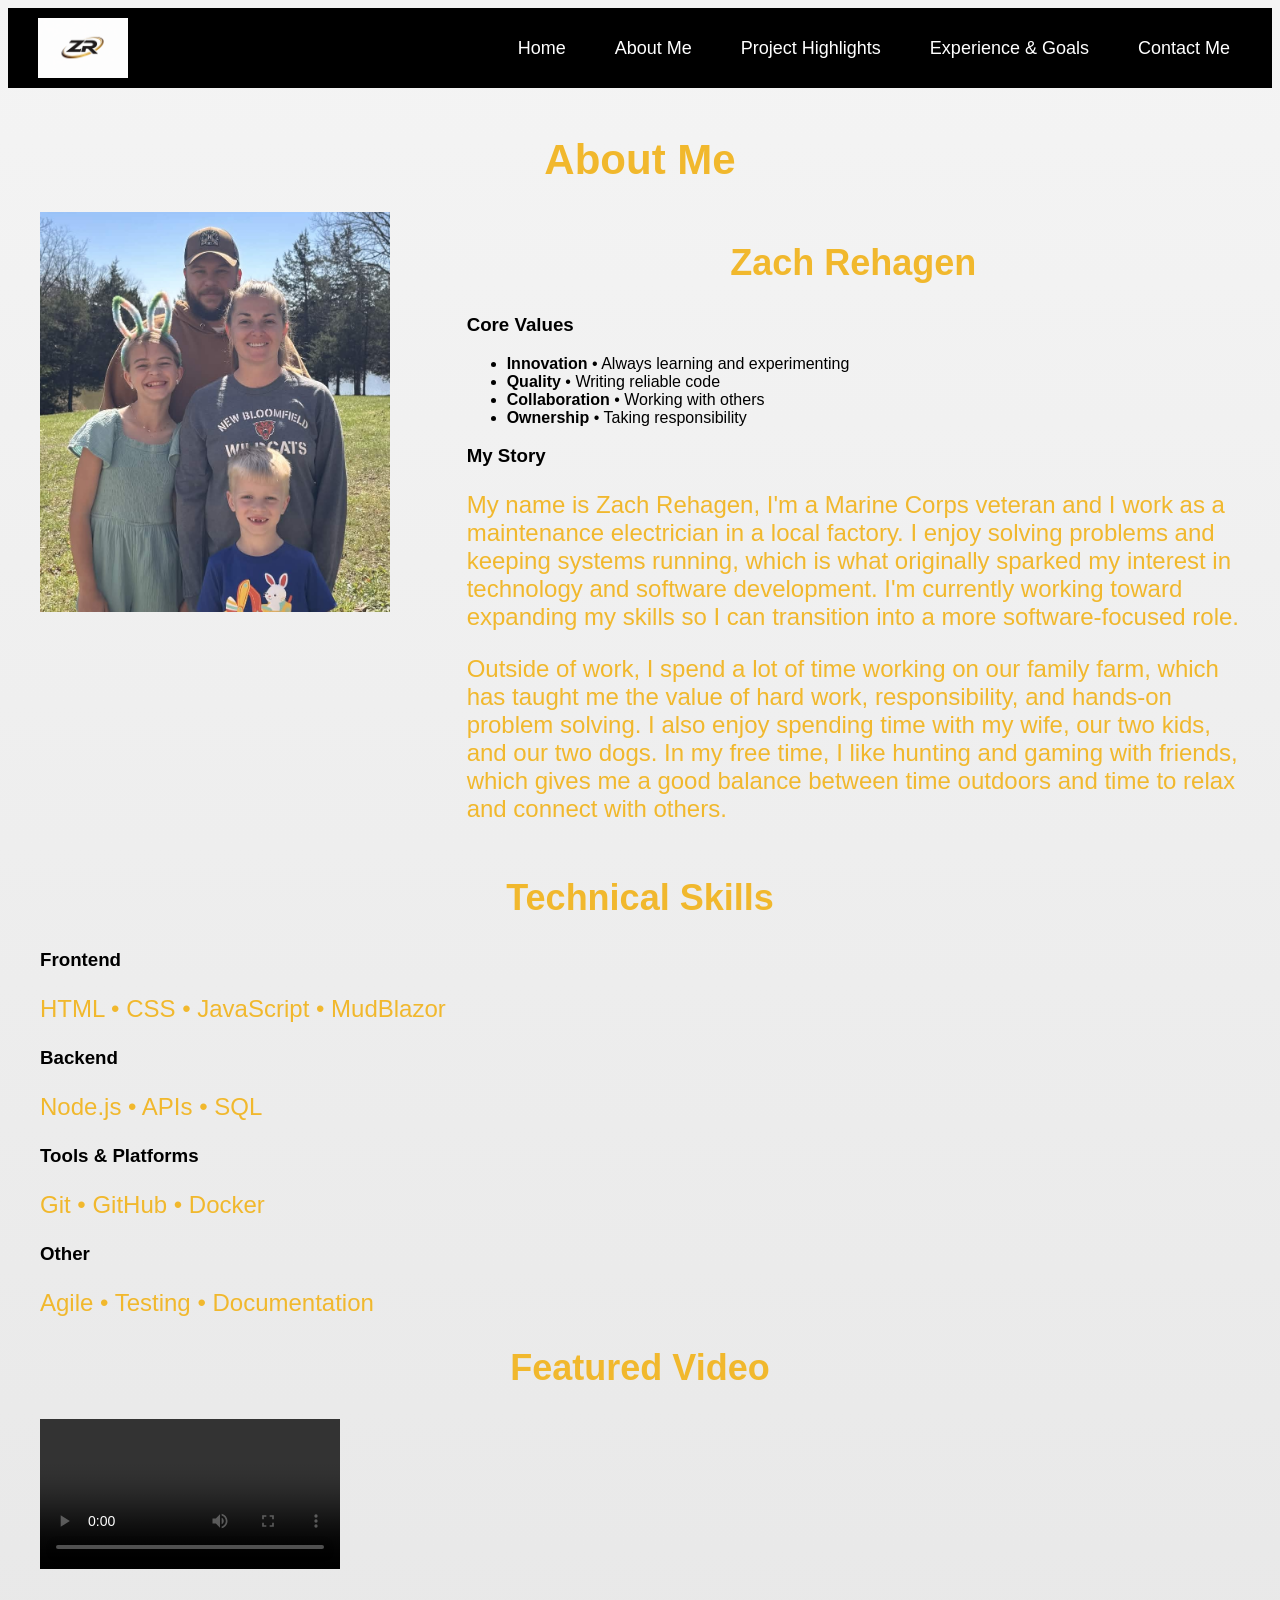
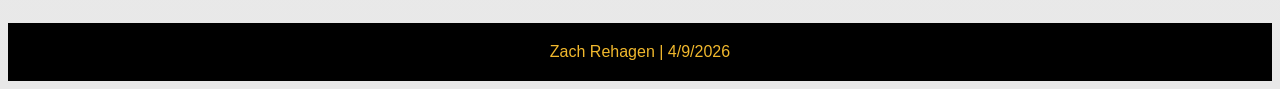
==== webdevelopment/about.html @ fa57e22a "Add files via upload" ====
<!--
    Name: Zach Rehagen
    Date: 4/9/2026
    Course: IS-LT 4355
    Description: About Me
-->
<!DOCTYPE html>
<html lang="en">
<head>
    <meta charset="utf-8"/>
    <meta content="width=device-width, initial-scale=1.0" name="viewport"/>
    <title>About Me</title>
    <link href="style.css" rel="stylesheet"/>
    <link href="nav.css" rel="stylesheet"/>
</head>
<body>
        <header>
            <img src="logo.png" alt="Zach Rehagen site logo">

            <button class="hamburger" onclick="toggleMenu()">&#9776;</button>

            <nav id="mobileNav">
                <ul class="navbar">
                <li><a href="https://zarmpf-byte.github.io/webdevelopment/index.html">Home</a></li>
                <li><a href="https://zarmpf-byte.github.io/webdevelopment/about.html">About Me</a></li>
                <li class="dropdown"><a href="https://zarmpf-byte.github.io/webdevelopment/project.html">Project Highlights</a></li>
                <li><a href="https://zarmpf-byte.github.io/webdevelopment/reflection.html">Experience & Goals</a></li>
                <li><a href="https://zarmpf-byte.github.io/webdevelopment/contact.html">Contact Me</a></li>
                </ul>
            </nav>
        </header>

    <main class="about-page">
        <h1>About Me</h1>

        <section class="hero-grid" aria-label="About me introduction">
            <div class="about-grid">

            <div class="about-image">
                <img src="family.png" alt="About Me Photo" class="profile-img">
            </div>

            <div class="about-content">
                <h2>Zach Rehagen</h2>

                <h3>Core Values</h3>
                <ul>
                <li><strong>Innovation</strong> • Always learning and experimenting</li>
                <li><strong>Quality</strong> • Writing reliable code</li>
                <li><strong>Collaboration</strong> • Working with others</li>
                <li><strong>Ownership</strong> • Taking responsibility</li>
                </ul>

                <h3>My Story</h3>
                    <p>
                    My name is Zach Rehagen, I'm a Marine Corps veteran and I work as a maintenance electrician in a local
                    factory. I enjoy solving problems and keeping systems running, which is what originally sparked my interest
                    in technology and software development. I'm currently working toward expanding my skills so I can
                    transition into a more software-focused role.
                    </p>
                    <p>
                        Outside of work, I spend a lot of time working on our family farm, which has taught me the value of hard
                        work, responsibility, and hands-on problem solving. I also enjoy spending time with my wife, our two kids,
                        and our two dogs. In my free time, I like hunting and gaming with friends, which gives me a good balance
                        between time outdoors and time to relax and connect with others.
                    </p>
        </section>

        <section class="card skills-card" aria-labelledby="skills-heading">
            <h2 id="skills-heading">Technical Skills</h2>
            <div class="skills-grid">
                <section class="skill-box">
                    <h3>Frontend</h3>
                    <p>HTML &bull; CSS &bull; JavaScript &bull; MudBlazor</p>
                </section>
                <section class="skill-box">
                    <h3>Backend</h3>
                    <p>Node.js &bull; APIs &bull; SQL</p>
                </section>
                <section class="skill-box">
                    <h3>Tools &amp; Platforms</h3>
                    <p>Git &bull; GitHub &bull; Docker</p>
                </section>
                <section class="skill-box">
                    <h3>Other</h3>
                    <p>Agile &bull; Testing &bull; Documentation</p>
                </section>
            </div>
        </section>

        <section class="card media-card" aria-labelledby="media-heading">
            <h2 id="media-heading">Featured Video</h2>
            <div class="video-wrapper">
                <video controls>
                    <source src="about-video.mp4" type="video/mp4"/>
                    Your browser does not support the video tag.
                </video>
            </div>
        </section>
    </main>

    <footer>
        Zach Rehagen | 4/9/2026
    </footer>
            <script>
            function toggleMenu() {
                document.getElementById("mobileNav").classList.toggle("show");
            }
            </script>
</body>
</html>
---- webdevelopment/style.css ----
h1{
  color: #F1B82D;
  font-size: 42px;
  text-align: center;
}
  
h2 {
  color: #F1B82D;
  font-size: 36px;
  text-align: center;
}

p {
  color: #F1B82D;
  font-size: 24px;
}

.resume-link {
    display: inline-block;
    padding: 10px 20px;
    margin: 15px 0;
    border: 2px solid #000000;
    background-color: #F1B82D;
    color: #000000;
    text-decoration: none;
    border-radius: 999px;
    font-weight: bold;
    transition: transform 0.2s ease, box-shadow 0.2s ease;
}

.resume-link:hover {
    transform: translateY(-2px);
    box-shadow: 0 8px 18px rgba(241, 184, 45, 0.25);
}

.about-list {
    list-style-type: circle;
    margin: 20px;
    padding: 10px;
}

.about-list li {
    font-size: 18px;
    color: #F1B82D;
    margin-bottom: 8px;
}

.reflection-paragraph:first-of-type::first-letter {
    font-size: 2.2;
    font-weight: bold;
    color: #F1B82D;
}

.reflection-paragraph:nth-of-type(even) {
    text-indent: 2em;
}

.reflection-box {
    max-width: 900px;
    margin: 1.5rem auto;
    padding: 1.5rem;
    border: 2px solid #B8B8B8;
    background-color: #000000;
    border-radius: 10px;
    box-shadow: 0 4px 8px rgba(0, 0, 0, 0.1);
}

body {
    background: linear-gradient(180deg, #f4f4f4 0%, #e8e8e8 100%);
    font-family: Arial, sans-serif;
}

.about-grid {
  display: grid;
  grid-template-columns: 1fr 2fr;
  gap: 40px;
  align-items: start;
}

.profile-img {
  width: 100%;
  max-width: 350px;
  height: auto;
}

main {
    max-width: 1200px;
    margin: 0 auto;
    padding: 20px;
}

footer {
    text-align: center;
    padding: 20px;
    background-color: #000000;
    color: #F1B82D;
    margin-top: 30px;
}

/* project page layout here */
.project-page {
    display: grid;
    gap: 28px;
}

.project-hero {
    display: grid;
    grid-template-columns: 2fr 1fr;
    gap: 24px;
    background: linear-gradient(135deg, #000000 0%, #1b1b1b 100%);
    border-radius: 18px;
    padding: 36px;
    margin: 20px 0 10px;
    border: 1px solid #2f2f2f;
    box-shadow: 0 16px 30px rgba(0, 0, 0, 0.18);
}

.eyebrow,
.section-label {
    color: #f5d980;
    font-size: 16px;
    text-transform: uppercase;
    letter-spacing: 0.14em;
    font-weight: bold;
}

.hero-copy h1,
.project-copy h2 {
    text-align: left;
    margin-bottom: 12px;
}

.hero-copy p,
.project-copy p {
    line-height: 1.6;
}

.hero-panel {
    background: rgba(255, 255, 255, 0.04);
    border: 1px solid rgba(241, 184, 45, 0.25);
    border-radius: 16px;
    padding: 24px;
    align-self: stretch;
}

.hero-panel h2 {
    text-align: left;
    font-size: 28px;
    margin-top: 0;
}

.hero-list {
    margin: 0;
    padding-left: 20px;
}

.hero-list li {
    color: #F1B82D;
    font-size: 20px;
    margin-bottom: 14px;
}

.project-section {
    margin-bottom: 6px;
}

.project-card {
    display: grid;
    grid-template-columns: 2fr 1.1fr;
    gap: 28px;
    align-items: stretch;
    background: linear-gradient(180deg, #050505 0%, #111111 100%);
    border: 1px solid #2d2d2d;
    border-radius: 18px;
    padding: 28px;
    box-shadow: 0 14px 28px rgba(0, 0, 0, 0.14);
}

.reverse-layout {
    grid-template-columns: 1.1fr 2fr;
}

.project-copy {
    display: flex;
    flex-direction: column;
    justify-content: center;
}

.project-copy p,
.project-hero p,
figcaption,
blockquote,
pre {
    color: #F1B82D;
}

.skill-tags {
    display: flex;
    flex-wrap: wrap;
    gap: 10px;
    list-style: none;
    padding: 0;
    margin: 10px 0 0;
}

.skill-tags li {
    background-color: rgba(241, 184, 45, 0.12);
    color: #f6d87b;
    border: 1px solid rgba(241, 184, 45, 0.25);
    border-radius: 999px;
    padding: 8px 14px;
    font-size: 16px;
}

.artifact-box {
    background: linear-gradient(180deg, #151515 0%, #090909 100%);
    border: 1px solid rgba(241, 184, 45, 0.18);
    border-radius: 16px;
    padding: 20px;
    text-align: center;
    display: flex;
    flex-direction: column;
    justify-content: space-between;
}

.artifact-header {
    display: flex;
    justify-content: space-between;
    align-items: center;
    gap: 12px;
    margin-bottom: 18px;
    text-align: left;
}

.artifact-title {
    color: #ffffff;
    font-size: 18px;
    font-weight: bold;
}

.artifact-badge {
    background-color: #F1B82D;
    color: #000000;
    border-radius: 999px;
    padding: 6px 12px;
    font-size: 13px;
    font-weight: bold;
}

.artifact-box img {
    max-width: 100%;
    height: auto;
    border-radius: 8px;
}

.support-steps {
    display: grid;
    gap: 12px;
}

.step-card {
    background-color: rgba(255, 255, 255, 0.04);
    border: 1px solid rgba(255, 255, 255, 0.08);
    border-radius: 14px;
    padding: 16px;
    text-align: left;
}

.step-card p {
    margin: 8px 0 0;
    font-size: 18px;
}

.step-number {
    display: inline-flex;
    width: 34px;
    height: 34px;
    align-items: center;
    justify-content: center;
    border-radius: 50%;
    background-color: #F1B82D;
    color: #000000;
    font-weight: bold;
}

.artifact-text pre {
    background-color: #000000;
    border: 1px solid #2f2f2f;
    padding: 16px;
    border-radius: 0 0 12px 12px;
    overflow-x: auto;
    text-align: left;
    font-size: 18px;
    margin: 0;
}

.browser-mockup {
    padding: 0;
    overflow: hidden;
}

.browser-top {
    display: flex;
    gap: 8px;
    padding: 14px 16px;
    background-color: #202020;
}

.browser-top span {
    width: 12px;
    height: 12px;
    border-radius: 50%;
    background-color: #777777;
}

.quote-artifact blockquote {
    margin: 0;
    padding: 12px 0;
    font-size: 28px;
    line-height: 1.5;
    text-align: left;
}

.resume-preview {
    background-color: #ffffff;
    border-radius: 14px;
    padding: 18px;
    margin-bottom: 14px;
}

.resume-line {
    height: 10px;
    background-color: #d9d9d9;
    border-radius: 999px;
    margin-bottom: 12px;
}

.resume-line.short {
    width: 55%;
}

figcaption {
    font-size: 18px;
    margin-top: 12px;
    text-align: left;
    line-height: 1.5;
}

/* mobile styles here */
@media (max-width: 900px) {
    .project-hero,
    .project-card,
    .reverse-layout,
    .about-grid {
        grid-template-columns: 1fr;
    }

    .hero-panel h2,
    .hero-copy h1,
    .project-copy h2 {
        text-align: left;
    }
}

@media (max-width: 600px) {
    h1 {
        font-size: 32px;
    }

    h2 {
        font-size: 28px;
    }

    p,
    figcaption,
    pre,
    blockquote,
    .hero-list li {
        font-size: 18px;
    }

    main {
        padding: 12px;
    }

    .project-hero,
    .project-card,
    .reflection-box {
        padding: 18px;
    }

    .artifact-header {
        flex-direction: column;
        align-items: flex-start;
    }

    .skill-tags li,
    .eyebrow,
    .section-label {
        font-size: 14px;
    }

    .resume-link {
        width: 100%;
        text-align: center;
    }
}
---- webdevelopment/nav.css ----
header {
    display: flex;
    align-items: center;
    justify-content: space-between;
    background-color: #000000;
    padding: 10px 30px;
    position: relative;
}

header img {
    height: 60px;
}

nav {
    background-color: transparent;
}

.navbar {
    display: flex;
    list-style: none;
    gap: 25px;
    margin: 0;
    padding: 0;
}

.navbar li a {
    text-decoration: none;
    font-family: Arial, Helvetica, sans-serif;
    font-size: 18px;
    color: #FFFFFF;
    padding: 8px 12px;
    transition: 0.3s;
}

.navbar li a:hover {
    background-color: #F1B82D;
    border-radius: 5px;
    color: #000000;
}

.hamburger {
    display: none;
    background: none;
    border: none;
    font-size: 2rem;
    color: white;
    cursor: pointer;
    margin-left: auto;
}

@media screen and (max-width: 768px) {
    header {
        padding: 10px 15px;
    }

    .hamburger {
        display: block;
    }

    nav {
        display: none;
        position: absolute;
        top: 80px;
        right: 15px;
        background-color: #000000;
        padding: 10px;
        border-radius: 8px;
        z-index: 1000;
    }

    nav.show {
        display: block;
    }

    .navbar {
        flex-direction: column;
        gap: 10px;
    }

    .navbar li a {
        display: block;
    }
}
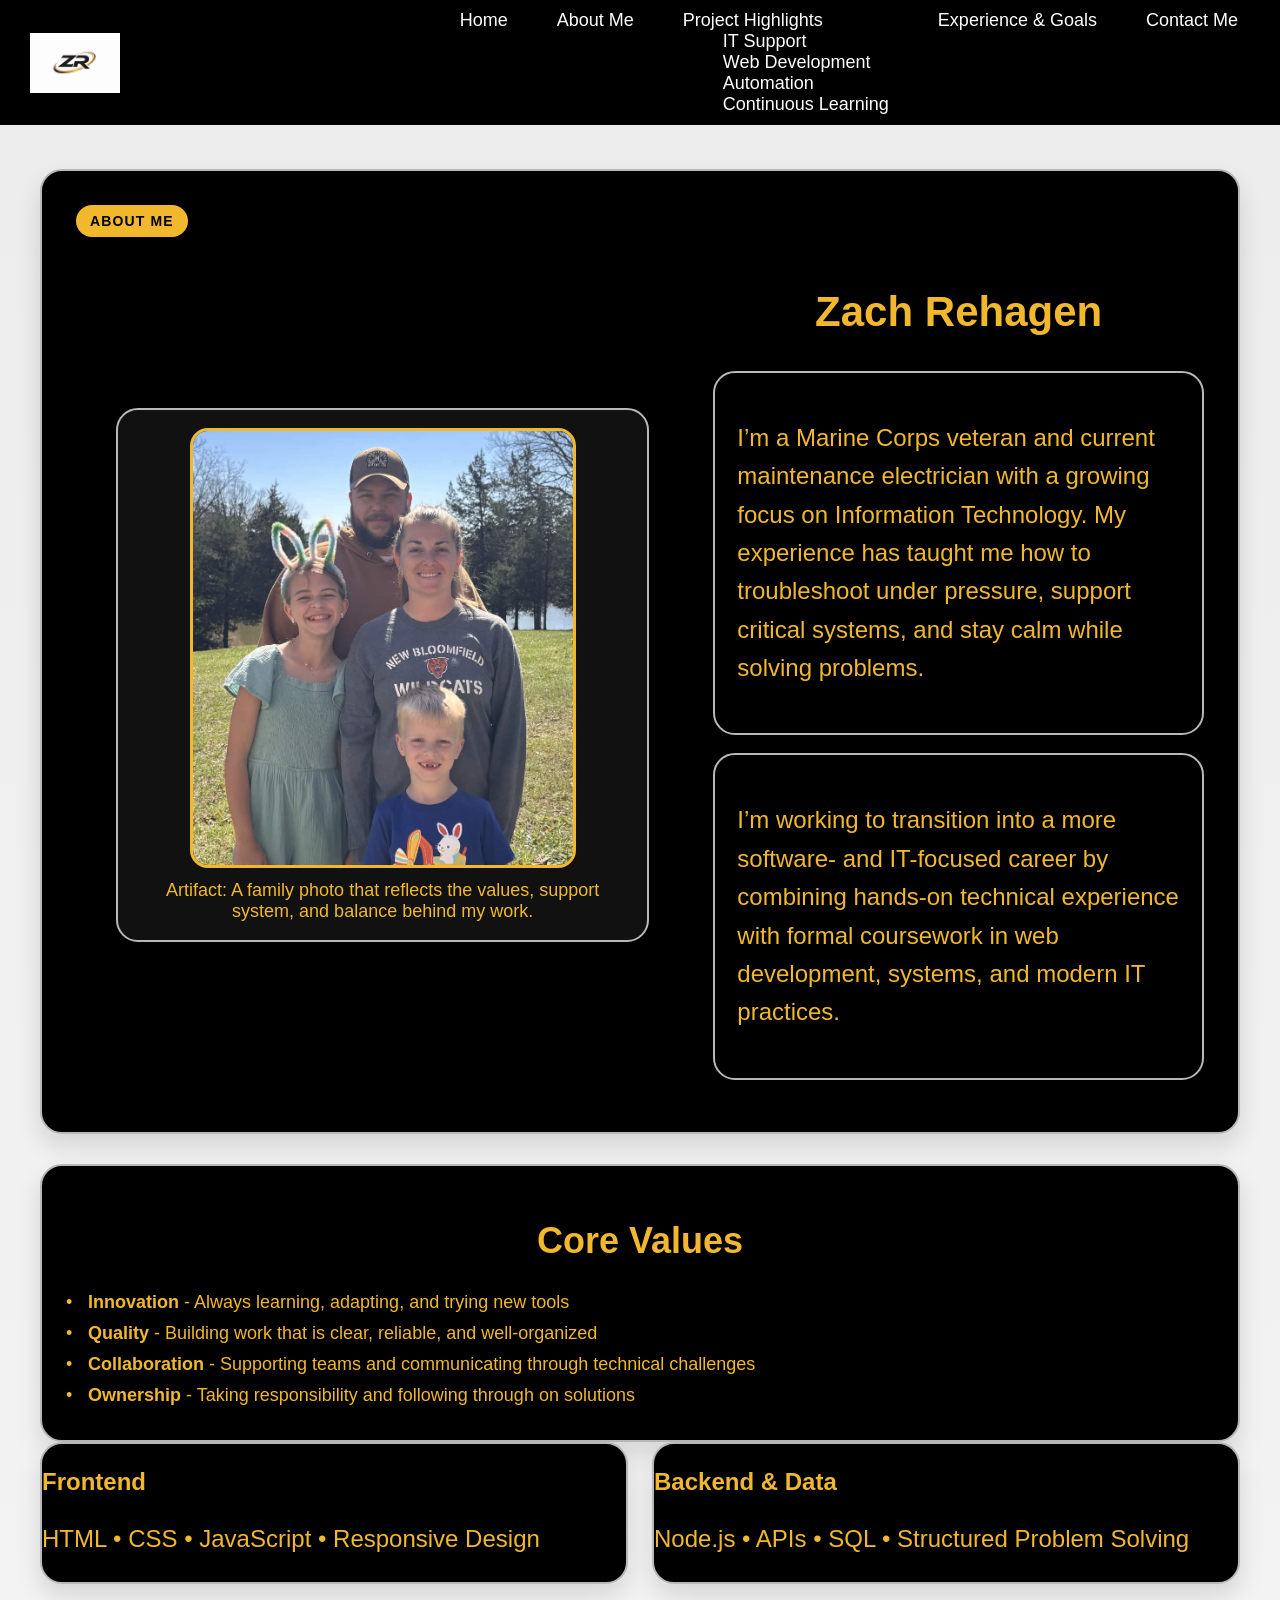
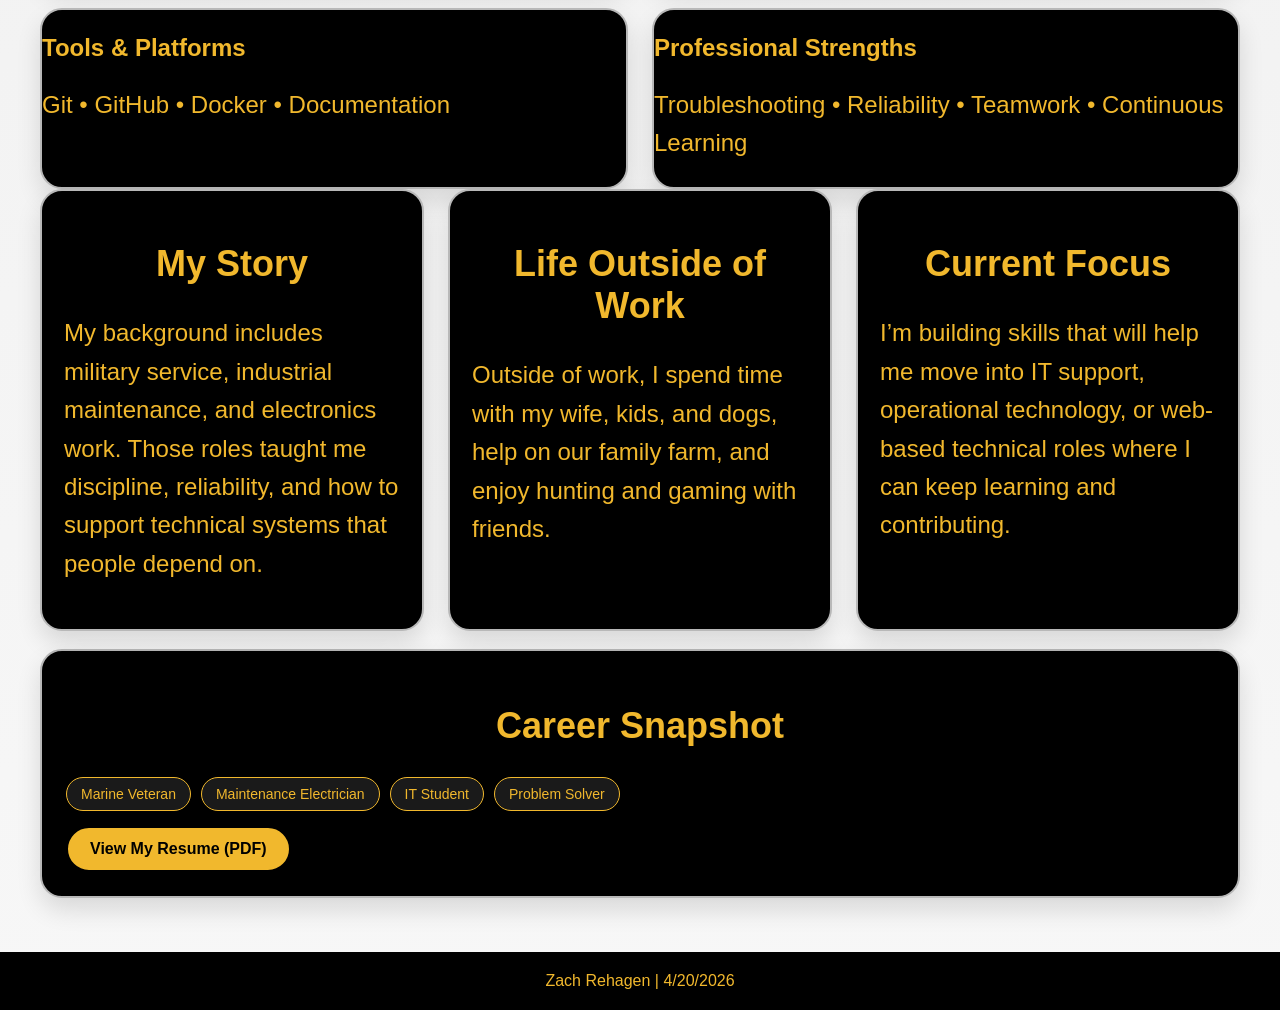
==== commit 2ec0fa86: "Add files via upload" ====
--- a/webdevelopment/about.html
+++ b/webdevelopment/about.html
@@ -1,6 +1,6 @@
 <!--
     Name: Zach Rehagen
-    Date: 4/9/2026
+    Date: 4/20/2026
     Course: IS-LT 4355
     Description: About Me
 -->
@@ -14,98 +14,131 @@
     <link href="nav.css" rel="stylesheet"/>
 </head>
 <body>
-        <header>
-            <img src="logo.png" alt="Zach Rehagen site logo">
-
-            <button class="hamburger" onclick="toggleMenu()">&#9776;</button>
-
-            <nav id="mobileNav">
-                <ul class="navbar">
+    <header>
+        <img alt="Zach Rehagen site logo" src="logo.png"/>
+        <button class="hamburger" onclick="toggleMenu()">&#9776;</button>
+        <nav id="mobileNav">
+            <ul class="navbar">
                 <li><a href="https://zarmpf-byte.github.io/webdevelopment/index.html">Home</a></li>
                 <li><a href="https://zarmpf-byte.github.io/webdevelopment/about.html">About Me</a></li>
-                <li class="dropdown"><a href="https://zarmpf-byte.github.io/webdevelopment/project.html">Project Highlights</a></li>
-                <li><a href="https://zarmpf-byte.github.io/webdevelopment/reflection.html">Experience & Goals</a></li>
+                <li class="dropdown">
+                    <a href="https://zarmpf-byte.github.io/webdevelopment/project.html">Project Highlights</a>
+                    <ul class="dropdown-menu">
+                        <li><a href="https://zarmpf-byte.github.io/webdevelopment/project.html#it-support">IT Support</a></li>
+                        <li><a href="https://zarmpf-byte.github.io/webdevelopment/project.html#web-development">Web Development</a></li>
+                        <li><a href="https://zarmpf-byte.github.io/webdevelopment/project.html#automation">Automation</a></li>
+                        <li><a href="https://zarmpf-byte.github.io/webdevelopment/project.html#continuous-learning">Continuous Learning</a></li>
+                    </ul>
+                </li>
+                <li><a href="https://zarmpf-byte.github.io/webdevelopment/reflection.html">Experience &amp; Goals</a></li>
                 <li><a href="https://zarmpf-byte.github.io/webdevelopment/contact.html">Contact Me</a></li>
-                </ul>
-            </nav>
-        </header>
+            </ul>
+        </nav>
+    </header>
 
     <main class="about-page">
-        <h1>About Me</h1>
+        <section class="page-hero" aria-labelledby="about-heading">
+            <span class="hero-eyebrow">About Me</span>
+            <div class="about-grid">
+                <figure class="artifact-box">
+                    <img src="family.png" alt="Zach Rehagen with family" class="profile-img"/>
+                    <figcaption>
+                        Artifact: A family photo that reflects the values, support system, and balance behind my work.
+                    </figcaption>
+                </figure>
 
-        <section class="hero-grid" aria-label="About me introduction">
-            <div class="about-grid">
-
-            <div class="about-image">
-                <img src="family.png" alt="About Me Photo" class="profile-img">
-            </div>
-
-            <div class="about-content">
-                <h2>Zach Rehagen</h2>
-
-                <h3>Core Values</h3>
-                <ul>
-                <li><strong>Innovation</strong> • Always learning and experimenting</li>
-                <li><strong>Quality</strong> • Writing reliable code</li>
-                <li><strong>Collaboration</strong> • Working with others</li>
-                <li><strong>Ownership</strong> • Taking responsibility</li>
-                </ul>
-
-                <h3>My Story</h3>
-                    <p>
-                    My name is Zach Rehagen, I'm a Marine Corps veteran and I work as a maintenance electrician in a local
-                    factory. I enjoy solving problems and keeping systems running, which is what originally sparked my interest
-                    in technology and software development. I'm currently working toward expanding my skills so I can
-                    transition into a more software-focused role.
-                    </p>
-                    <p>
-                        Outside of work, I spend a lot of time working on our family farm, which has taught me the value of hard
-                        work, responsibility, and hands-on problem solving. I also enjoy spending time with my wife, our two kids,
-                        and our two dogs. In my free time, I like hunting and gaming with friends, which gives me a good balance
-                        between time outdoors and time to relax and connect with others.
-                    </p>
-        </section>
-
-        <section class="card skills-card" aria-labelledby="skills-heading">
-            <h2 id="skills-heading">Technical Skills</h2>
-            <div class="skills-grid">
-                <section class="skill-box">
-                    <h3>Frontend</h3>
-                    <p>HTML &bull; CSS &bull; JavaScript &bull; MudBlazor</p>
-                </section>
-                <section class="skill-box">
-                    <h3>Backend</h3>
-                    <p>Node.js &bull; APIs &bull; SQL</p>
-                </section>
-                <section class="skill-box">
-                    <h3>Tools &amp; Platforms</h3>
-                    <p>Git &bull; GitHub &bull; Docker</p>
-                </section>
-                <section class="skill-box">
-                    <h3>Other</h3>
-                    <p>Agile &bull; Testing &bull; Documentation</p>
-                </section>
+                <div>
+                    <h1 id="about-heading">Zach Rehagen</h1>
+                    <div class="info-bubble">
+                        <p>
+                            I’m a Marine Corps veteran and current maintenance electrician with a growing focus on
+                            Information Technology. My experience has taught me how to troubleshoot under pressure,
+                            support critical systems, and stay calm while solving problems.
+                        </p>
+                    </div>
+                    <div class="info-bubble">
+                        <p>
+                            I’m working to transition into a more software- and IT-focused career by combining hands-on
+                            technical experience with formal coursework in web development, systems, and modern IT
+                            practices.
+                        </p>
+                    </div>
+                </div>
             </div>
         </section>
 
-        <section class="card media-card" aria-labelledby="media-heading">
-            <h2 id="media-heading">Featured Video</h2>
-            <div class="video-wrapper">
-                <video controls>
-                    <source src="about-video.mp4" type="video/mp4"/>
-                    Your browser does not support the video tag.
-                </video>
+        <section class="panel-card" aria-labelledby="values-heading">
+            <h2 id="values-heading">Core Values</h2>
+            <ul class="about-list">
+                <li><strong>Innovation</strong> - Always learning, adapting, and trying new tools</li>
+                <li><strong>Quality</strong> - Building work that is clear, reliable, and well-organized</li>
+                <li><strong>Collaboration</strong> - Supporting teams and communicating through technical challenges</li>
+                <li><strong>Ownership</strong> - Taking responsibility and following through on solutions</li>
+            </ul>
+        </section>
+
+        <section class="skills-grid" aria-labelledby="skills-heading">
+            <article class="skill-box">
+                <h3 id="skills-heading">Frontend</h3>
+                <p>HTML • CSS • JavaScript • Responsive Design</p>
+            </article>
+            <article class="skill-box">
+                <h3>Backend &amp; Data</h3>
+                <p>Node.js • APIs • SQL • Structured Problem Solving</p>
+            </article>
+            <article class="skill-box">
+                <h3>Tools &amp; Platforms</h3>
+                <p>Git • GitHub • Docker • Documentation</p>
+            </article>
+            <article class="skill-box">
+                <h3>Professional Strengths</h3>
+                <p>Troubleshooting • Reliability • Teamwork • Continuous Learning</p>
+            </article>
+        </section>
+
+        <section class="highlight-grid" aria-labelledby="story-heading">
+            <article class="info-bubble">
+                <h2 id="story-heading">My Story</h2>
+                <p>
+                    My background includes military service, industrial maintenance, and electronics work. Those roles
+                    taught me discipline, reliability, and how to support technical systems that people depend on.
+                </p>
+            </article>
+            <article class="info-bubble">
+                <h2>Life Outside of Work</h2>
+                <p>
+                    Outside of work, I spend time with my wife, kids, and dogs, help on our family farm, and enjoy
+                    hunting and gaming with friends.
+                </p>
+            </article>
+            <article class="info-bubble">
+                <h2>Current Focus</h2>
+                <p>
+                    I’m building skills that will help me move into IT support, operational technology, or web-based
+                    technical roles where I can keep learning and contributing.
+                </p>
+            </article>
+        </section>
+
+        <section class="panel-card" aria-labelledby="resume-heading">
+            <h2 id="resume-heading">Career Snapshot</h2>
+            <div class="tag-list">
+                <span>Marine Veteran</span>
+                <span>Maintenance Electrician</span>
+                <span>IT Student</span>
+                <span>Problem Solver</span>
             </div>
+            <a class="resume-link" href="Rehagenresume.pdf" target="_blank">View My Resume (PDF)</a>
         </section>
     </main>
 
     <footer>
-        Zach Rehagen | 4/9/2026
+        Zach Rehagen | 4/20/2026
     </footer>
-            <script>
-            function toggleMenu() {
-                document.getElementById("mobileNav").classList.toggle("show");
-            }
-            </script>
+    <script>
+        function toggleMenu() {
+            document.getElementById("mobileNav").classList.toggle("show");
+        }
+    </script>
 </body>
 </html>
--- a/webdevelopment/style.css
+++ b/webdevelopment/style.css
@@ -1,407 +1,402 @@
-h1{
+h1 {
   color: #F1B82D;
   font-size: 42px;
   text-align: center;
 }
-  
+
 h2 {
   color: #F1B82D;
   font-size: 36px;
   text-align: center;
 }
 
+h3 {
+  color: #F1B82D;
+  font-size: 24px;
+}
+
 p {
   color: #F1B82D;
   font-size: 24px;
-}
-
-.resume-link {
-    display: inline-block;
-    padding: 10px 20px;
-    margin: 15px 0;
-    border: 2px solid #000000;
-    background-color: #F1B82D;
-    color: #000000;
-    text-decoration: none;
-    border-radius: 999px;
-    font-weight: bold;
-    transition: transform 0.2s ease, box-shadow 0.2s ease;
-}
-
-.resume-link:hover {
-    transform: translateY(-2px);
-    box-shadow: 0 8px 18px rgba(241, 184, 45, 0.25);
-}
-
-.about-list {
-    list-style-type: circle;
-    margin: 20px;
-    padding: 10px;
-}
-
-.about-list li {
-    font-size: 18px;
-    color: #F1B82D;
-    margin-bottom: 8px;
-}
-
-.reflection-paragraph:first-of-type::first-letter {
-    font-size: 2.2;
-    font-weight: bold;
-    color: #F1B82D;
-}
-
-.reflection-paragraph:nth-of-type(even) {
-    text-indent: 2em;
-}
-
-.reflection-box {
-    max-width: 900px;
-    margin: 1.5rem auto;
-    padding: 1.5rem;
-    border: 2px solid #B8B8B8;
-    background-color: #000000;
-    border-radius: 10px;
-    box-shadow: 0 4px 8px rgba(0, 0, 0, 0.1);
+  line-height: 1.6;
 }
 
 body {
-    background: linear-gradient(180deg, #f4f4f4 0%, #e8e8e8 100%);
-    font-family: Arial, sans-serif;
-}
-
-.about-grid {
-  display: grid;
-  grid-template-columns: 1fr 2fr;
-  gap: 40px;
-  align-items: start;
-}
-
-.profile-img {
-  width: 100%;
-  max-width: 350px;
-  height: auto;
+  background: linear-gradient(180deg, #ececec 0%, #f7f7f7 100%);
+  font-family: Arial, sans-serif;
+  margin: 0;
 }
 
 main {
-    max-width: 1200px;
-    margin: 0 auto;
-    padding: 20px;
+  max-width: 1200px;
+  margin: 0 auto;
+  padding: 24px;
 }
 
 footer {
-    text-align: center;
-    padding: 20px;
-    background-color: #000000;
-    color: #F1B82D;
-    margin-top: 30px;
-}
-
-/* project page layout here */
-.project-page {
-    display: grid;
-    gap: 28px;
-}
-
+  text-align: center;
+  padding: 20px;
+  background-color: #000000;
+  color: #F1B82D;
+  margin-top: 30px;
+}
+
+.resume-link,
+.primary-button {
+  display: inline-block;
+  padding: 12px 22px;
+  margin: 15px 12px 0 0;
+  border: 2px solid #000000;
+  background-color: #F1B82D;
+  color: #000000;
+  text-decoration: none;
+  border-radius: 999px;
+  font-weight: bold;
+  transition: transform 0.2s ease, box-shadow 0.2s ease;
+}
+
+.resume-link:hover,
+.primary-button:hover {
+  transform: translateY(-2px);
+  box-shadow: 0 8px 18px rgba(0, 0, 0, 0.18);
+}
+
+/* shared bubble/card layout here */
+.page-hero,
+.project-hero,
+.panel-card,
+.reflection-box,
+.contact-box,
+.info-bubble,
+.skill-box,
+.artifact-box,
+.quick-link-card {
+  background-color: #000000;
+  border: 2px solid #b8b8b8;
+  border-radius: 22px;
+  box-shadow: 0 12px 24px rgba(0, 0, 0, 0.12);
+}
+
+.page-hero,
 .project-hero {
-    display: grid;
-    grid-template-columns: 2fr 1fr;
-    gap: 24px;
-    background: linear-gradient(135deg, #000000 0%, #1b1b1b 100%);
-    border-radius: 18px;
-    padding: 36px;
-    margin: 20px 0 10px;
-    border: 1px solid #2f2f2f;
-    box-shadow: 0 16px 30px rgba(0, 0, 0, 0.18);
-}
-
-.eyebrow,
-.section-label {
-    color: #f5d980;
-    font-size: 16px;
-    text-transform: uppercase;
-    letter-spacing: 0.14em;
-    font-weight: bold;
-}
-
-.hero-copy h1,
-.project-copy h2 {
-    text-align: left;
-    margin-bottom: 12px;
-}
-
-.hero-copy p,
-.project-copy p {
-    line-height: 1.6;
-}
-
-.hero-panel {
-    background: rgba(255, 255, 255, 0.04);
-    border: 1px solid rgba(241, 184, 45, 0.25);
-    border-radius: 16px;
-    padding: 24px;
-    align-self: stretch;
-}
-
-.hero-panel h2 {
-    text-align: left;
-    font-size: 28px;
-    margin-top: 0;
-}
-
-.hero-list {
-    margin: 0;
-    padding-left: 20px;
-}
-
-.hero-list li {
-    color: #F1B82D;
-    font-size: 20px;
-    margin-bottom: 14px;
-}
-
-.project-section {
-    margin-bottom: 6px;
-}
-
-.project-card {
-    display: grid;
-    grid-template-columns: 2fr 1.1fr;
-    gap: 28px;
-    align-items: stretch;
-    background: linear-gradient(180deg, #050505 0%, #111111 100%);
-    border: 1px solid #2d2d2d;
-    border-radius: 18px;
-    padding: 28px;
-    box-shadow: 0 14px 28px rgba(0, 0, 0, 0.14);
-}
-
-.reverse-layout {
-    grid-template-columns: 1.1fr 2fr;
-}
-
-.project-copy {
-    display: flex;
-    flex-direction: column;
-    justify-content: center;
-}
-
-.project-copy p,
+  padding: 34px;
+  margin: 20px 0 30px;
+}
+
+.page-hero p,
 .project-hero p,
 figcaption,
 blockquote,
-pre {
-    color: #F1B82D;
-}
-
-.skill-tags {
-    display: flex;
-    flex-wrap: wrap;
-    gap: 10px;
-    list-style: none;
-    padding: 0;
-    margin: 10px 0 0;
-}
-
-.skill-tags li {
-    background-color: rgba(241, 184, 45, 0.12);
-    color: #f6d87b;
-    border: 1px solid rgba(241, 184, 45, 0.25);
-    border-radius: 999px;
-    padding: 8px 14px;
-    font-size: 16px;
+pre,
+label,
+.quick-link-card p,
+.skill-box p,
+.info-bubble p,
+.panel-card li,
+.panel-card dd,
+.panel-card dt {
+  color: #F1B82D;
+}
+
+.hero-eyebrow {
+  display: inline-block;
+  color: #000000;
+  background-color: #F1B82D;
+  padding: 8px 14px;
+  border-radius: 999px;
+  font-size: 14px;
+  font-weight: bold;
+  letter-spacing: 0.08em;
+  text-transform: uppercase;
+  margin-bottom: 16px;
+}
+
+.hero-actions {
+  margin-top: 10px;
+}
+
+.two-column-layout,
+.about-grid,
+.project-card,
+.highlight-grid,
+.quick-links-grid,
+.stats-grid,
+.skills-grid {
+  display: grid;
+  gap: 24px;
+}
+
+.two-column-layout,
+.about-grid,
+.project-card {
+  grid-template-columns: 1.25fr 1fr;
+  align-items: center;
+}
+
+.highlight-grid,
+.quick-links-grid,
+.stats-grid {
+  grid-template-columns: repeat(3, minmax(0, 1fr));
+}
+
+.skills-grid {
+  grid-template-columns: repeat(2, minmax(0, 1fr));
+}
+
+.panel-card,
+.quick-link-card {
+  padding: 24px;
+}
+
+.info-bubble {
+  padding: 22px;
+  margin-bottom: 18px;
+}
+
+.stat-number {
+  color: #F1B82D;
+  font-size: 38px;
+  font-weight: bold;
+  display: block;
+}
+
+.stat-label {
+  color: #f4e0a1;
+  font-size: 16px;
+}
+
+.profile-img,
+.artifact-box img {
+  width: 100%;
+  max-width: 380px;
+  height: auto;
+  border-radius: 18px;
+  border: 3px solid #F1B82D;
+  display: block;
+  margin: 0 auto;
+}
+
+.tag-list {
+  display: flex;
+  flex-wrap: wrap;
+  gap: 10px;
+  margin-top: 18px;
+}
+
+.tag-list span {
+  background-color: #1a1a1a;
+  border: 1px solid #F1B82D;
+  color: #F1B82D;
+  padding: 8px 14px;
+  border-radius: 999px;
+  font-size: 14px;
+}
+
+.about-list,
+.panel-list {
+  list-style: none;
+  padding: 0;
+  margin: 0;
+}
+
+.about-list li,
+.panel-list li {
+  font-size: 18px;
+  color: #F1B82D;
+  margin-bottom: 10px;
+  padding-left: 22px;
+  position: relative;
+}
+
+.about-list li::before,
+.panel-list li::before {
+  content: "•";
+  color: #F1B82D;
+  position: absolute;
+  left: 0;
+}
+
+.reflection-paragraph:first-of-type::first-letter {
+  font-size: 2.2em;
+  font-weight: bold;
+  color: #F1B82D;
+}
+
+.reflection-paragraph:nth-of-type(even) {
+  text-indent: 2em;
+}
+
+.reflection-box {
+  max-width: 900px;
+  margin: 1.5rem auto;
+  padding: 1.5rem;
+}
+
+.project-section {
+  margin-bottom: 30px;
+}
+
+.project-card {
+  background-color: #000000;
+  padding: 24px;
+}
+
+.reverse-layout {
+  grid-template-columns: 1fr 1.25fr;
 }
 
 .artifact-box {
-    background: linear-gradient(180deg, #151515 0%, #090909 100%);
-    border: 1px solid rgba(241, 184, 45, 0.18);
-    border-radius: 16px;
-    padding: 20px;
-    text-align: center;
-    display: flex;
-    flex-direction: column;
-    justify-content: space-between;
-}
-
-.artifact-header {
-    display: flex;
-    justify-content: space-between;
-    align-items: center;
-    gap: 12px;
-    margin-bottom: 18px;
-    text-align: left;
-}
-
-.artifact-title {
-    color: #ffffff;
-    font-size: 18px;
-    font-weight: bold;
-}
-
-.artifact-badge {
-    background-color: #F1B82D;
-    color: #000000;
-    border-radius: 999px;
-    padding: 6px 12px;
-    font-size: 13px;
-    font-weight: bold;
-}
-
-.artifact-box img {
-    max-width: 100%;
-    height: auto;
-    border-radius: 8px;
-}
-
-.support-steps {
-    display: grid;
-    gap: 12px;
-}
-
-.step-card {
-    background-color: rgba(255, 255, 255, 0.04);
-    border: 1px solid rgba(255, 255, 255, 0.08);
-    border-radius: 14px;
-    padding: 16px;
-    text-align: left;
-}
-
-.step-card p {
-    margin: 8px 0 0;
-    font-size: 18px;
-}
-
-.step-number {
-    display: inline-flex;
-    width: 34px;
-    height: 34px;
-    align-items: center;
-    justify-content: center;
-    border-radius: 50%;
-    background-color: #F1B82D;
-    color: #000000;
-    font-weight: bold;
+  background-color: #111111;
+  padding: 18px;
+  text-align: center;
 }
 
 .artifact-text pre {
-    background-color: #000000;
-    border: 1px solid #2f2f2f;
-    padding: 16px;
-    border-radius: 0 0 12px 12px;
-    overflow-x: auto;
-    text-align: left;
-    font-size: 18px;
-    margin: 0;
-}
-
-.browser-mockup {
-    padding: 0;
-    overflow: hidden;
-}
-
-.browser-top {
-    display: flex;
-    gap: 8px;
-    padding: 14px 16px;
-    background-color: #202020;
-}
-
-.browser-top span {
-    width: 12px;
-    height: 12px;
-    border-radius: 50%;
-    background-color: #777777;
-}
-
-.quote-artifact blockquote {
-    margin: 0;
-    padding: 12px 0;
-    font-size: 28px;
-    line-height: 1.5;
-    text-align: left;
-}
-
-.resume-preview {
-    background-color: #ffffff;
-    border-radius: 14px;
-    padding: 18px;
-    margin-bottom: 14px;
-}
-
-.resume-line {
-    height: 10px;
-    background-color: #d9d9d9;
-    border-radius: 999px;
-    margin-bottom: 12px;
-}
-
-.resume-line.short {
-    width: 55%;
+  background-color: #000000;
+  padding: 16px;
+  border-radius: 14px;
+  overflow-x: auto;
+  text-align: left;
+  font-size: 18px;
+}
+
+.artifact-text blockquote {
+  margin: 0;
+  font-size: 22px;
+  line-height: 1.5;
 }
 
 figcaption {
-    font-size: 18px;
-    margin-top: 12px;
-    text-align: left;
-    line-height: 1.5;
+  font-size: 18px;
+  margin-top: 12px;
+}
+
+.contact-shell {
+  max-width: 900px;
+  margin: 0 auto;
+}
+
+form {
+  display: flex;
+  flex-direction: column;
+  gap: 18px;
+}
+
+label {
+  font-size: 1.1rem;
+  font-weight: bold;
+}
+
+input,
+select,
+textarea {
+  width: 100%;
+  padding: 14px;
+  font-size: 1rem;
+  border: 2px solid #f2b233;
+  border-radius: 14px;
+  background-color: #111;
+  color: #fff;
+  box-sizing: border-box;
+}
+
+input::placeholder,
+textarea::placeholder {
+  color: #c9b27a;
+}
+
+textarea {
+  resize: vertical;
+  min-height: 140px;
+}
+
+.submit-btn {
+  background-color: #f2b233;
+  color: #000;
+  font-size: 1.1rem;
+  font-weight: bold;
+  border: none;
+  border-radius: 999px;
+  padding: 14px;
+  cursor: pointer;
+  transition: 0.3s ease;
+}
+
+.submit-btn:hover {
+  background-color: #d89d22;
+}
+
+.success-message {
+  display: none;
+  margin-top: 15px;
+  color: #4CAF50;
+  font-weight: bold;
+  text-align: center;
 }
 
 /* mobile styles here */
 @media (max-width: 900px) {
-    .project-hero,
-    .project-card,
-    .reverse-layout,
-    .about-grid {
-        grid-template-columns: 1fr;
-    }
-
-    .hero-panel h2,
-    .hero-copy h1,
-    .project-copy h2 {
-        text-align: left;
-    }
+  .two-column-layout,
+  .about-grid,
+  .project-card,
+  .reverse-layout,
+  .highlight-grid,
+  .quick-links-grid,
+  .stats-grid,
+  .skills-grid {
+    grid-template-columns: 1fr;
+  }
 }
 
 @media (max-width: 600px) {
-    h1 {
-        font-size: 32px;
-    }
-
-    h2 {
-        font-size: 28px;
-    }
-
-    p,
-    figcaption,
-    pre,
-    blockquote,
-    .hero-list li {
-        font-size: 18px;
-    }
-
-    main {
-        padding: 12px;
-    }
-
-    .project-hero,
-    .project-card,
-    .reflection-box {
-        padding: 18px;
-    }
-
-    .artifact-header {
-        flex-direction: column;
-        align-items: flex-start;
-    }
-
-    .skill-tags li,
-    .eyebrow,
-    .section-label {
-        font-size: 14px;
-    }
-
-    .resume-link {
-        width: 100%;
-        text-align: center;
-    }
-}
+  h1 {
+    font-size: 32px;
+  }
+
+  h2 {
+    font-size: 28px;
+  }
+
+  h3 {
+    font-size: 21px;
+  }
+
+  p,
+  figcaption,
+  pre,
+  blockquote,
+  .about-list li,
+  .panel-list li,
+  label {
+    font-size: 18px;
+  }
+
+  body {
+    background: #f0f0f0;
+  }
+
+  main {
+    padding: 12px;
+  }
+
+  .page-hero,
+  .project-hero,
+  .project-card,
+  .reflection-box,
+  .panel-card,
+  .contact-box,
+  .info-bubble,
+  .quick-link-card {
+    padding: 18px;
+    border-radius: 18px;
+  }
+
+  .profile-img,
+  .artifact-box img {
+    max-width: 100%;
+  }
+
+  .hero-eyebrow {
+    font-size: 12px;
+  }
+}
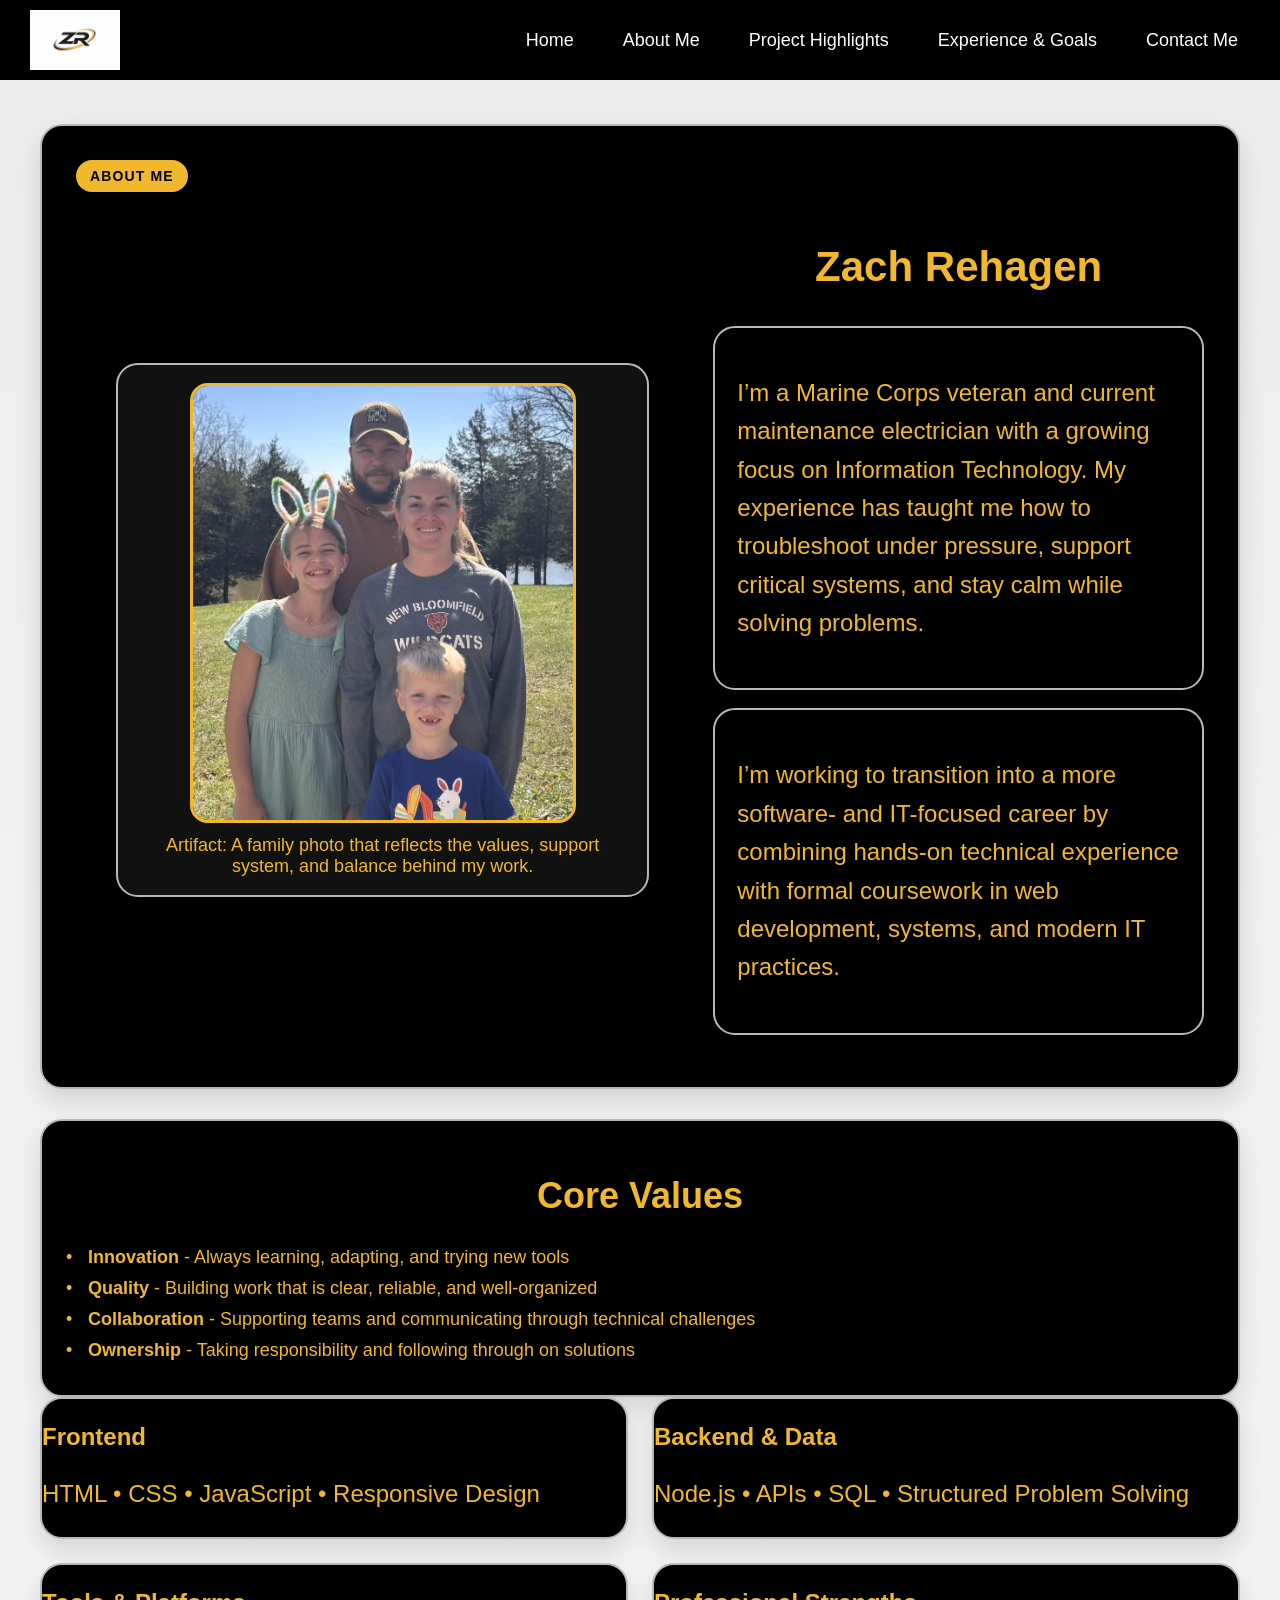
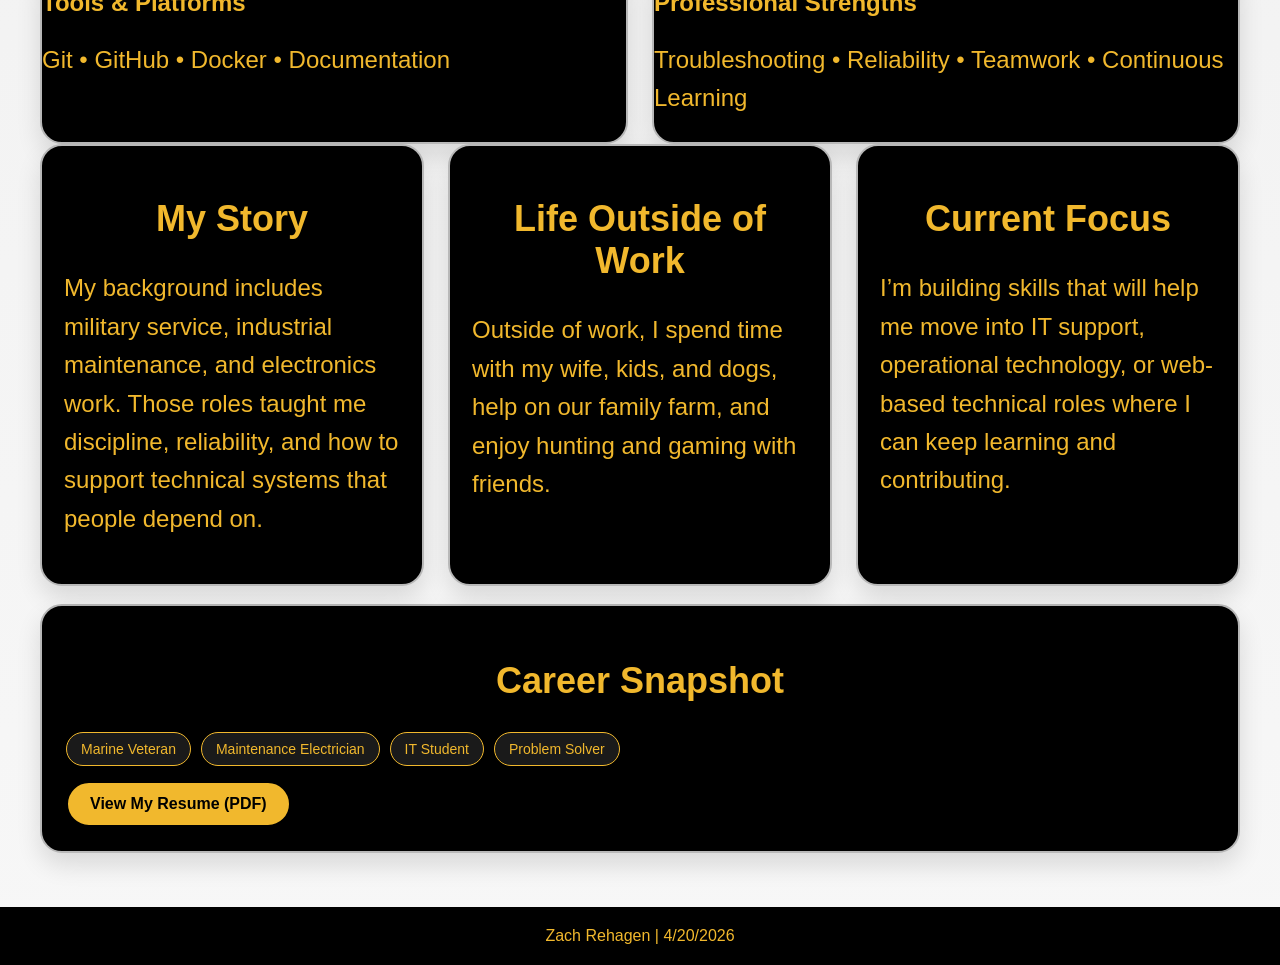
==== commit 9d75e38c: "Add files via upload" ====
--- a/webdevelopment/about.html
+++ b/webdevelopment/about.html
@@ -15,25 +15,19 @@
 </head>
 <body>
     <header>
-        <img alt="Zach Rehagen site logo" src="logo.png"/>
-        <button class="hamburger" onclick="toggleMenu()">&#9776;</button>
-        <nav id="mobileNav">
-            <ul class="navbar">
+            <img src="logo.png" alt="Zach Rehagen site logo">
+
+            <button class="hamburger" onclick="toggleMenu()">&#9776;</button>
+
+            <nav id="mobileNav">
+                <ul class="navbar">
                 <li><a href="https://zarmpf-byte.github.io/webdevelopment/index.html">Home</a></li>
                 <li><a href="https://zarmpf-byte.github.io/webdevelopment/about.html">About Me</a></li>
-                <li class="dropdown">
-                    <a href="https://zarmpf-byte.github.io/webdevelopment/project.html">Project Highlights</a>
-                    <ul class="dropdown-menu">
-                        <li><a href="https://zarmpf-byte.github.io/webdevelopment/project.html#it-support">IT Support</a></li>
-                        <li><a href="https://zarmpf-byte.github.io/webdevelopment/project.html#web-development">Web Development</a></li>
-                        <li><a href="https://zarmpf-byte.github.io/webdevelopment/project.html#automation">Automation</a></li>
-                        <li><a href="https://zarmpf-byte.github.io/webdevelopment/project.html#continuous-learning">Continuous Learning</a></li>
-                    </ul>
-                </li>
-                <li><a href="https://zarmpf-byte.github.io/webdevelopment/reflection.html">Experience &amp; Goals</a></li>
+                <li class="dropdown"><a href="https://zarmpf-byte.github.io/webdevelopment/project.html">Project Highlights</a></li>
+                <li><a href="https://zarmpf-byte.github.io/webdevelopment/reflection.html">Experience & Goals</a></li>
                 <li><a href="https://zarmpf-byte.github.io/webdevelopment/contact.html">Contact Me</a></li>
-            </ul>
-        </nav>
+                </ul>
+            </nav>
     </header>
 
     <main class="about-page">
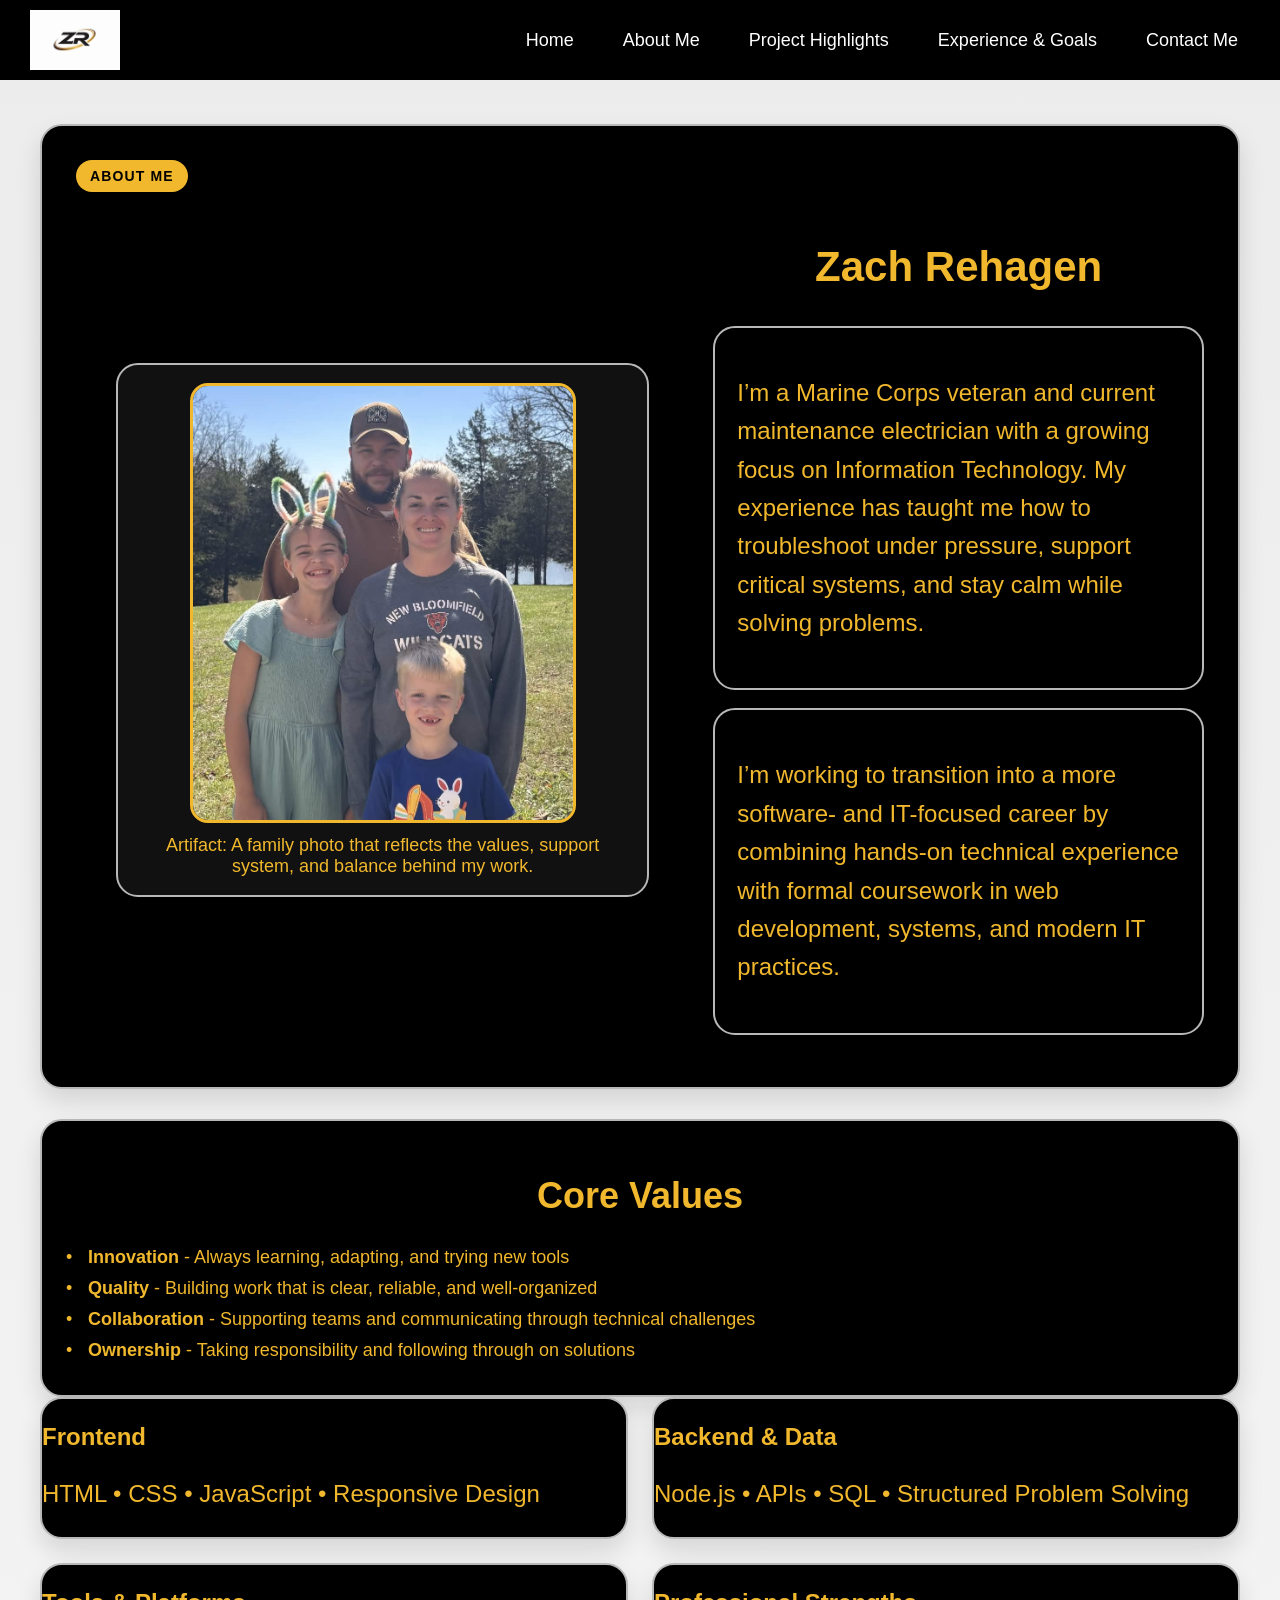
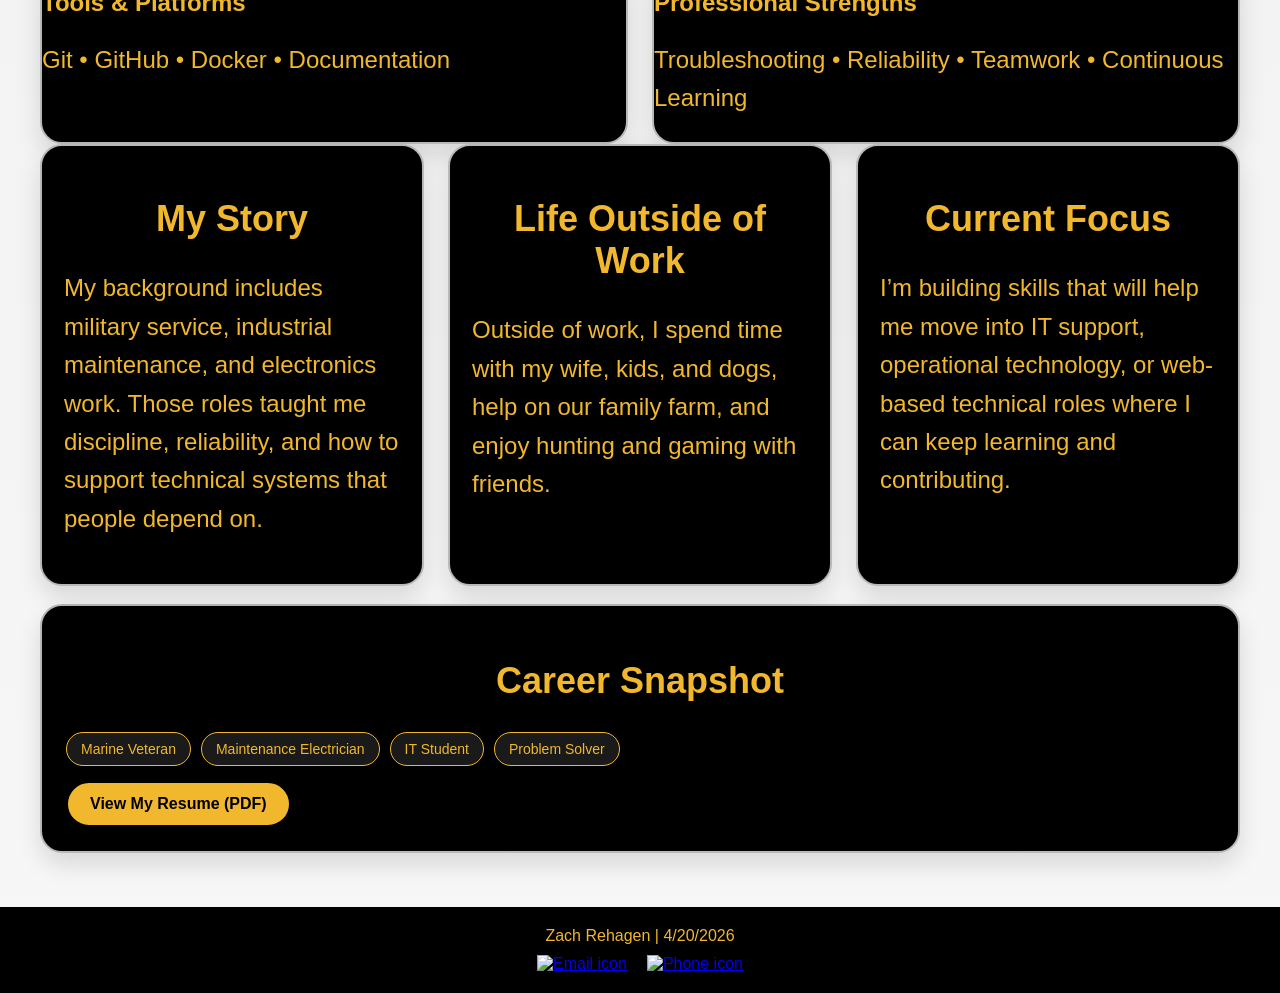
==== commit 272229cc: "Add files via upload" ====
--- a/webdevelopment/about.html
+++ b/webdevelopment/about.html
@@ -126,9 +126,17 @@
         </section>
     </main>
 
-    <footer>
-        Zach Rehagen | 4/20/2026
-    </footer>
+        <footer>
+            Zach Rehagen | 4/20/2026
+            <div class="footer-icons">
+                <a href="mailto:youremail@example.com">
+                <img src="images/email.png" alt="Email icon" class="icon">
+                </a>
+                <a href="tel:1234567890">
+                <img src="images/phone.png" alt="Phone icon" class="icon">
+                </a>
+            </div>
+        </footer>
     <script>
         function toggleMenu() {
             document.getElementById("mobileNav").classList.toggle("show");
--- a/webdevelopment/style.css
+++ b/webdevelopment/style.css
@@ -400,3 +400,22 @@
     font-size: 12px;
   }
 }
+
+.footer-icons {
+  display: flex;
+  gap: 20px;
+  justify-content: center;
+  margin-top: 10px;
+}
+
+.icon {
+  width: 40px;
+  height: 40px;
+  transition: transform 0.3s ease, box-shadow 0.3s ease, filter 0.3s ease;
+}
+
+.icon:hover {
+  transform: scale(1.2);
+  box-shadow: 0 0 10px gold;
+  filter: brightness(1.2);
+}
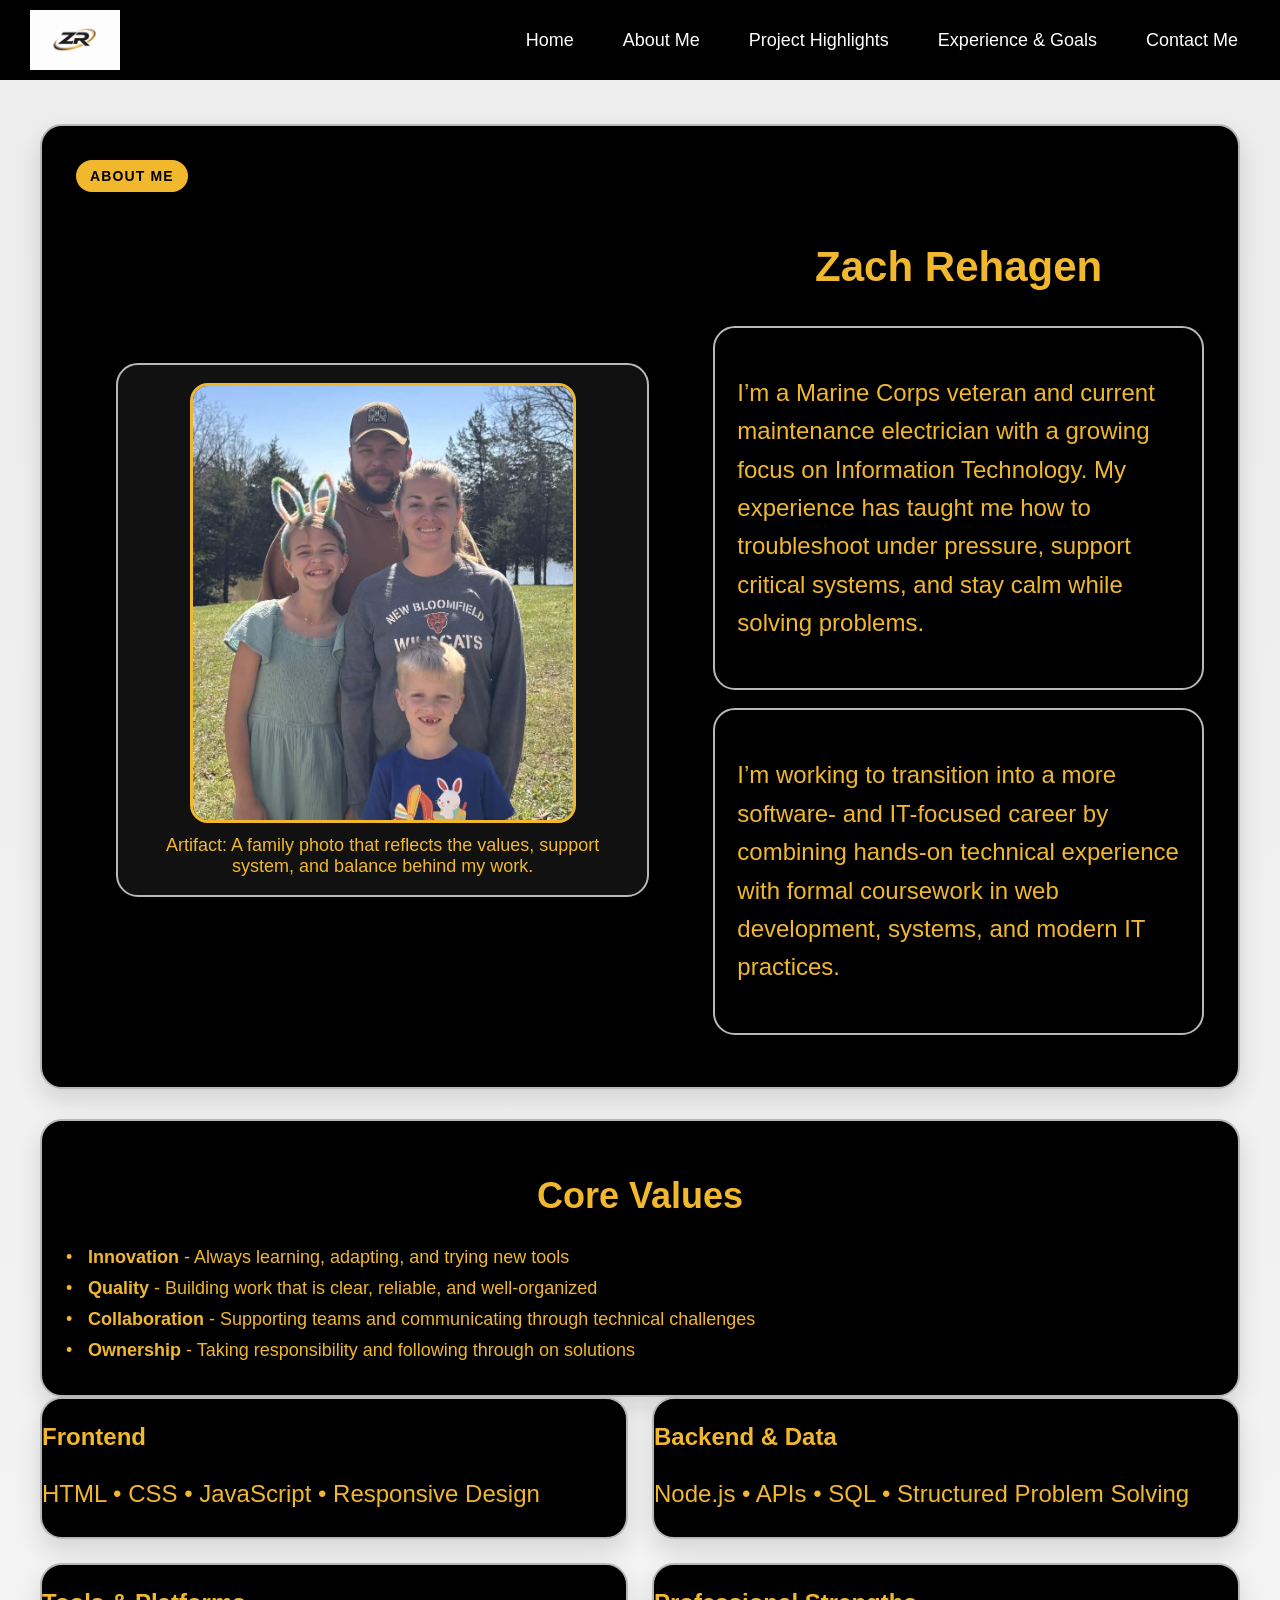
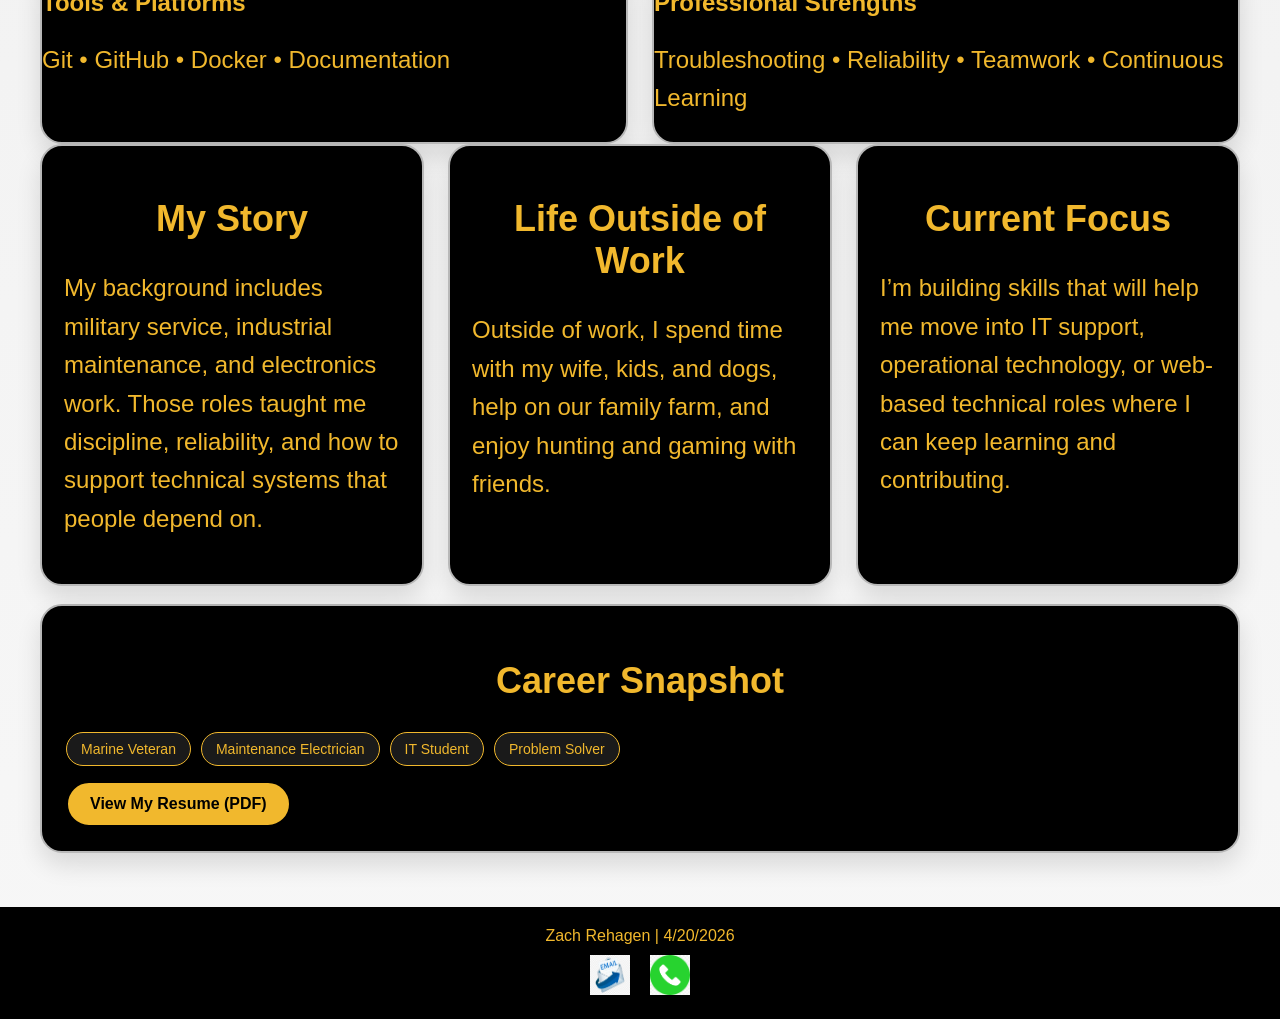
==== commit f741f3b2: "Add files via upload" ====
--- a/webdevelopment/about.html
+++ b/webdevelopment/about.html
@@ -129,11 +129,11 @@
         <footer>
             Zach Rehagen | 4/20/2026
             <div class="footer-icons">
-                <a href="mailto:youremail@example.com">
-                <img src="images/email.png" alt="Email icon" class="icon">
+                <a href="mailto:zrehagen@gmail.com">
+                <img src="email.png" alt="Email icon" class="icon">
                 </a>
-                <a href="tel:1234567890">
-                <img src="images/phone.png" alt="Phone icon" class="icon">
+                <a href="tel:5736191493">
+                <img src="phone.png" alt="Phone icon" class="icon">
                 </a>
             </div>
         </footer>
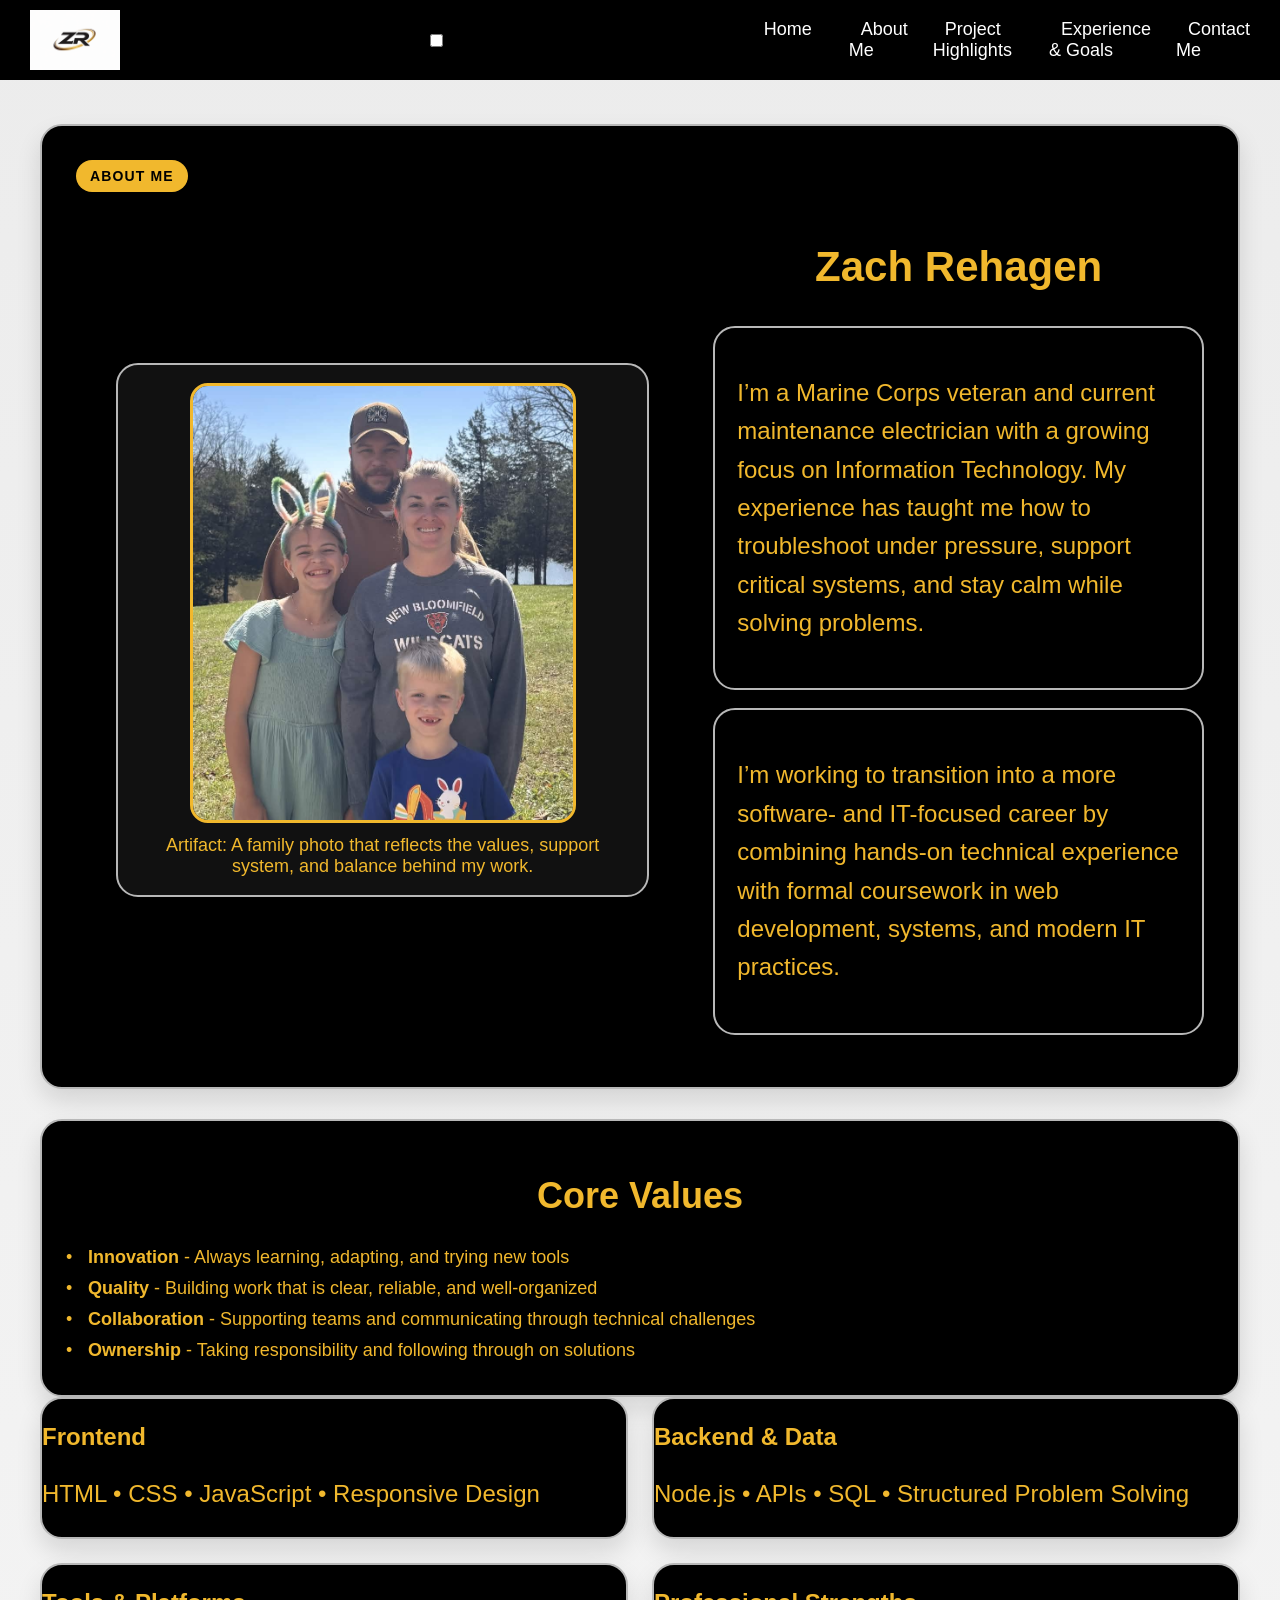
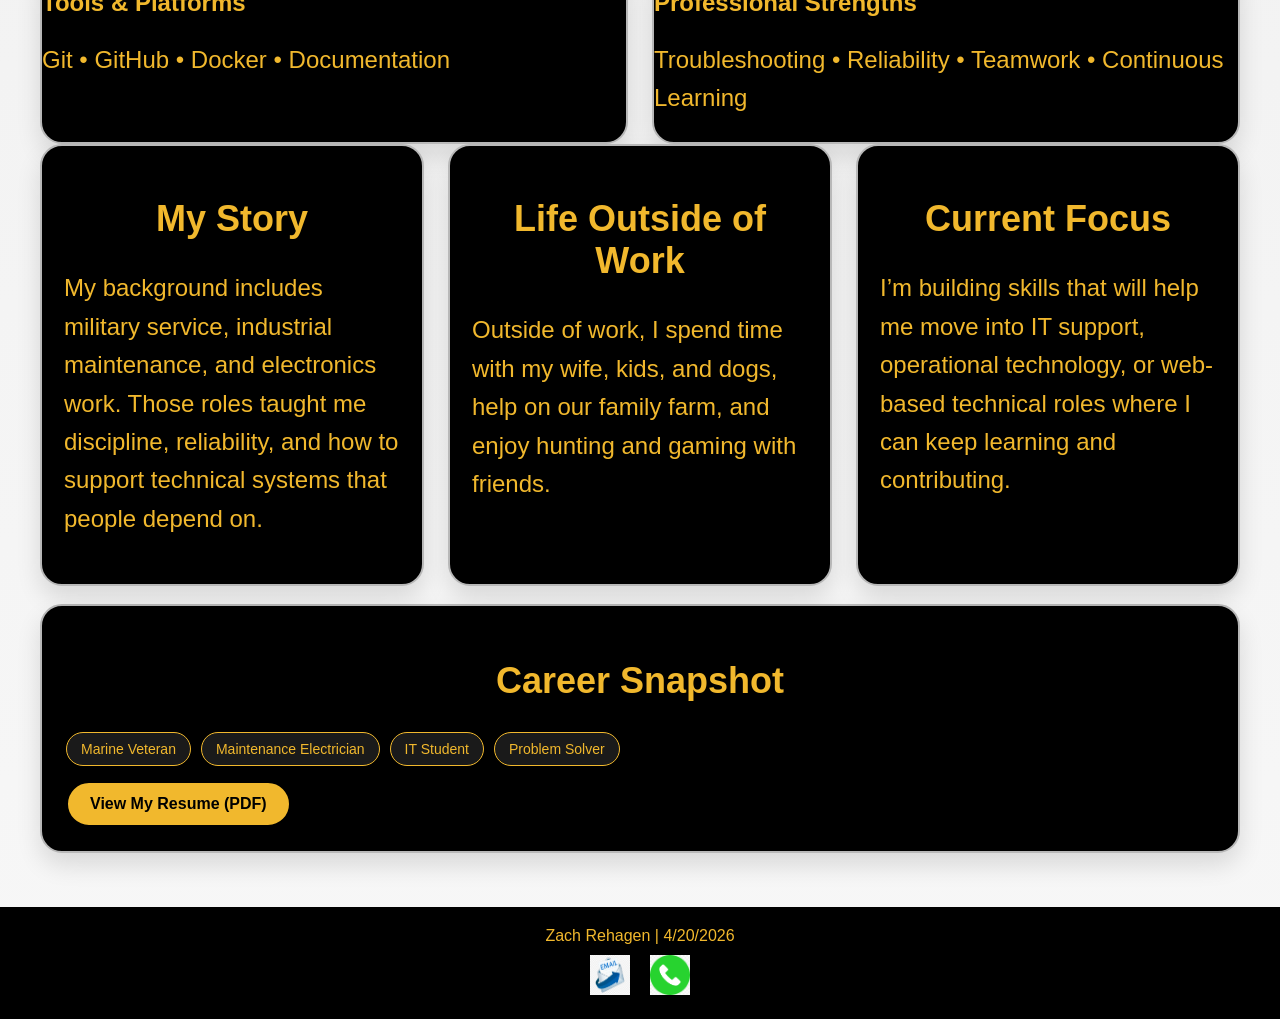
==== commit cbeb2a6a: "Add files via upload" ====
--- a/webdevelopment/about.html
+++ b/webdevelopment/about.html
@@ -17,7 +17,8 @@
     <header>
             <img src="logo.png" alt="Zach Rehagen site logo">
 
-            <button class="hamburger" onclick="toggleMenu()">&#9776;</button>
+            <input type="checkbox" id="menu-toggle" class="menu-toggle">
+            <label for="menu-toggle" class="hamburger" aria-label="Open navigation menu">&#9776;</label>
 
             <nav id="mobileNav">
                 <ul class="navbar">
@@ -77,11 +78,11 @@
                 <p>HTML • CSS • JavaScript • Responsive Design</p>
             </article>
             <article class="skill-box">
-                <h3>Backend &amp; Data</h3>
+                <h3>Backend & Data</h3>
                 <p>Node.js • APIs • SQL • Structured Problem Solving</p>
             </article>
             <article class="skill-box">
-                <h3>Tools &amp; Platforms</h3>
+                <h3>Tools & Platforms</h3>
                 <p>Git • GitHub • Docker • Documentation</p>
             </article>
             <article class="skill-box">
@@ -137,10 +138,5 @@
                 </a>
             </div>
         </footer>
-    <script>
-        function toggleMenu() {
-            document.getElementById("mobileNav").classList.toggle("show");
-        }
-    </script>
 </body>
 </html>
--- a/webdevelopment/nav.css
+++ b/webdevelopment/nav.css
@@ -49,9 +49,6 @@
 }
 
 @media screen and (max-width: 768px) {
-    header {
-        padding: 10px 15px;
-    }
 
     .hamburger {
         display: block;
@@ -68,16 +65,18 @@
         z-index: 1000;
     }
 
-    nav.show {
-        display: block;
+    .menu-toggle:checked ~ nav {
+    display: block;
     }
 
     .navbar {
+        display: flex;
         flex-direction: column;
         gap: 10px;
     }
 
     .navbar li a {
         display: block;
+        color: white;
     }
 }
